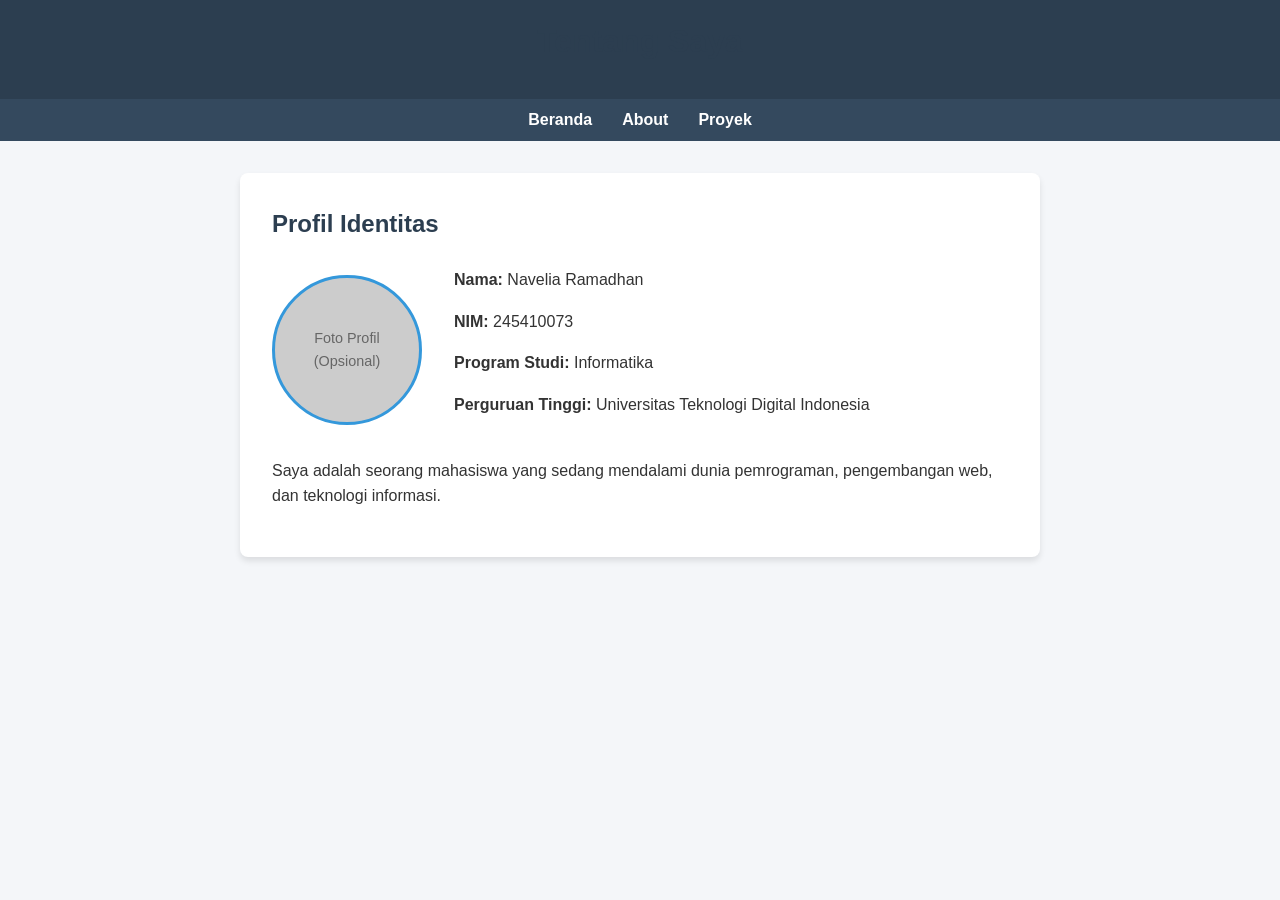
==== about.html @ 99c408e8 "Upload tugas web statis" ====
<!DOCTYPE html>
<html lang="id">
<head>
    <meta charset="UTF-8">
    <meta name="viewport" content="width=device-width, initial-scale=1.0">
    <title>About - Portofolio Saya</title>
    <link rel="stylesheet" href="style.css">
</head>
<body>
    <header>
        <h1>Tentang Saya</h1>
    </header>
    
    <nav>
        <ul>
            <li><a href="index.html">Beranda</a></li>
            <li><a href="about.html">About</a></li>
            <li><a href="projects.html">Proyek</a></li>
        </ul>
    </nav>

    <div class="container">
        <h2>Profil Identitas</h2>
        <div class="profile-card">
            <div class="profile-img">
                <span>Foto Profil<br>(Opsional)</span>
            </div>
            <div>
                <p><strong>Nama:</strong> Navelia Ramadhan</p>
                <p><strong>NIM:</strong> 245410073</p>
                <p><strong>Program Studi:</strong> Informatika</p>
                <p><strong>Perguruan Tinggi:</strong> Universitas Teknologi Digital Indonesia</p>
            </div>
        </div>
        <p style="margin-top: 1.5rem;">Saya adalah seorang mahasiswa yang sedang mendalami dunia pemrograman, pengembangan web, dan teknologi informasi.</p>
    </div>
</body>
</html>
---- style.css ----
/* style.css */
* {
    margin: 0;
    padding: 0;
    box-sizing: border-box;
}

body {
    font-family: 'Segoe UI', Tahoma, Geneva, Verdana, sans-serif;
    line-height: 1.6;
    background-color: #f4f6f9;
    color: #333;
}

header {
    background: #2c3e50;
    color: #fff;
    padding: 1rem 0;
    text-align: center;
}

nav ul {
    list-style: none;
    display: flex;
    justify-content: center;
    background: #34495e;
    padding: 0.5rem 0;
}

nav ul li {
    margin: 0 15px;
}

nav ul li a {
    color: #fff;
    text-decoration: none;
    font-weight: bold;
    transition: color 0.3s;
}

nav ul li a:hover {
    color: #3498db;
}

.container {
    max-width: 800px;
    margin: 2rem auto;
    background: #fff;
    padding: 2rem;
    border-radius: 8px;
    box-shadow: 0 4px 6px rgba(0, 0, 0, 0.1);
}

h1, h2 {
    color: #2c3e50;
    margin-bottom: 1rem;
}

p {
    margin-bottom: 1rem;
}

.profile-card {
    display: flex;
    align-items: center;
    gap: 2rem;
    margin-top: 1.5rem;
}

.profile-img {
    width: 150px;
    height: 150px;
    background-color: #ccc;
    border-radius: 50%;
    display: flex;
    align-items: center;
    justify-content: center;
    color: #666;
    font-size: 0.9rem;
    text-align: center;
    border: 3px solid #3498db;
}

footer {
    text-align: center;
    padding: 1rem;
    background: #2c3e50;
    color: #fff;
    position: fixed;
    bottom: 0;
    width: 100%;
}
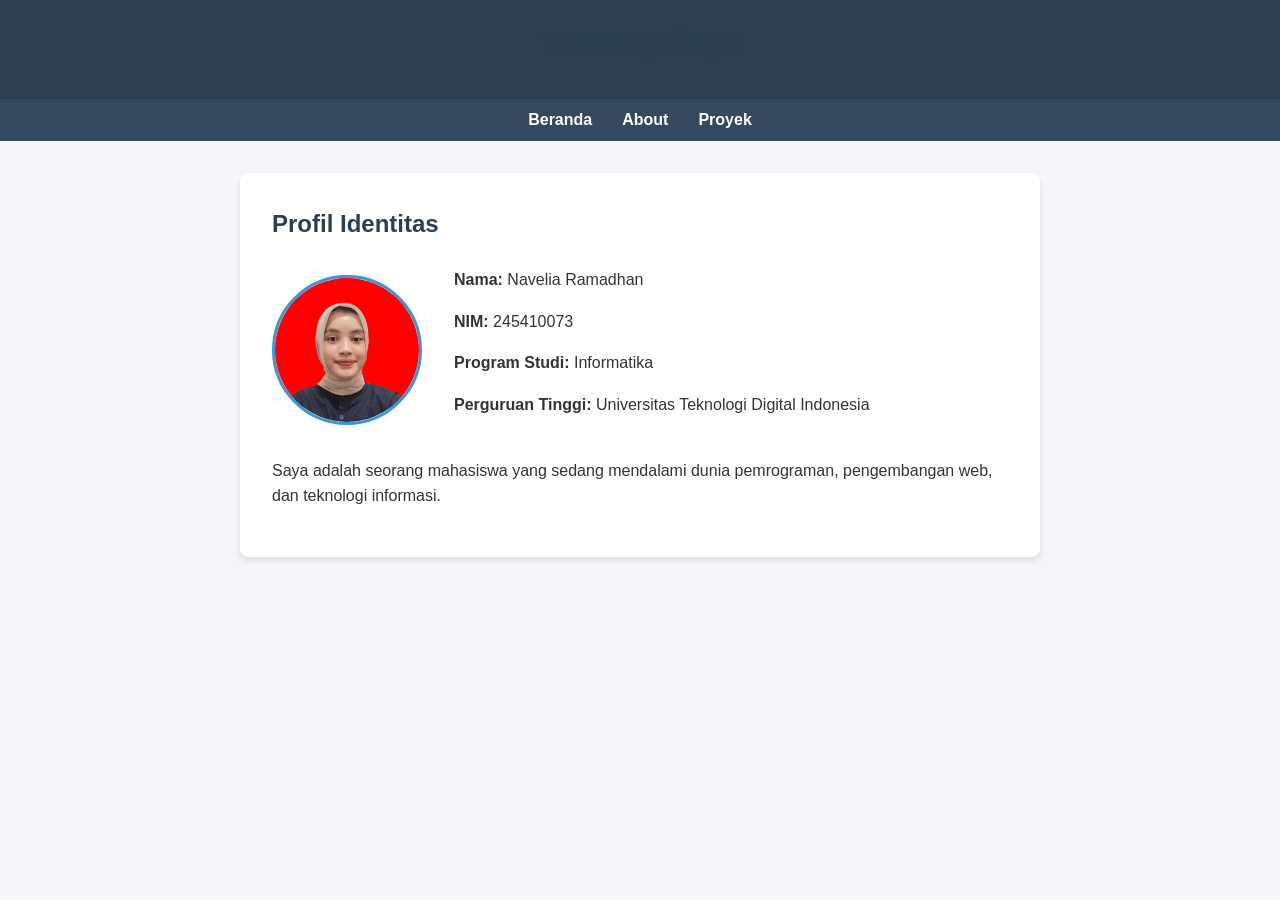
==== commit b3973626: "Final refresh update" ====
--- a/about.html
+++ b/about.html
@@ -22,9 +22,9 @@
     <div class="container">
         <h2>Profil Identitas</h2>
         <div class="profile-card">
-            <div class="profile-img">
-                <span>Foto Profil<br>(Opsional)</span>
-            </div>
+            <!-- Nama file disesuaikan menjadi foto.png -->
+            <img src="foto.png" alt="Foto Profil Navelia Ramadhan" class="profile-img">
+            
             <div>
                 <p><strong>Nama:</strong> Navelia Ramadhan</p>
                 <p><strong>NIM:</strong> 245410073</p>
--- a/style.css
+++ b/style.css
@@ -70,14 +70,8 @@
 .profile-img {
     width: 150px;
     height: 150px;
-    background-color: #ccc;
     border-radius: 50%;
-    display: flex;
-    align-items: center;
-    justify-content: center;
-    color: #666;
-    font-size: 0.9rem;
-    text-align: center;
+    object-fit: cover; /* Membuat foto menyesuaikan bentuk lingkaran tanpa distorsi */
     border: 3px solid #3498db;
 }
 
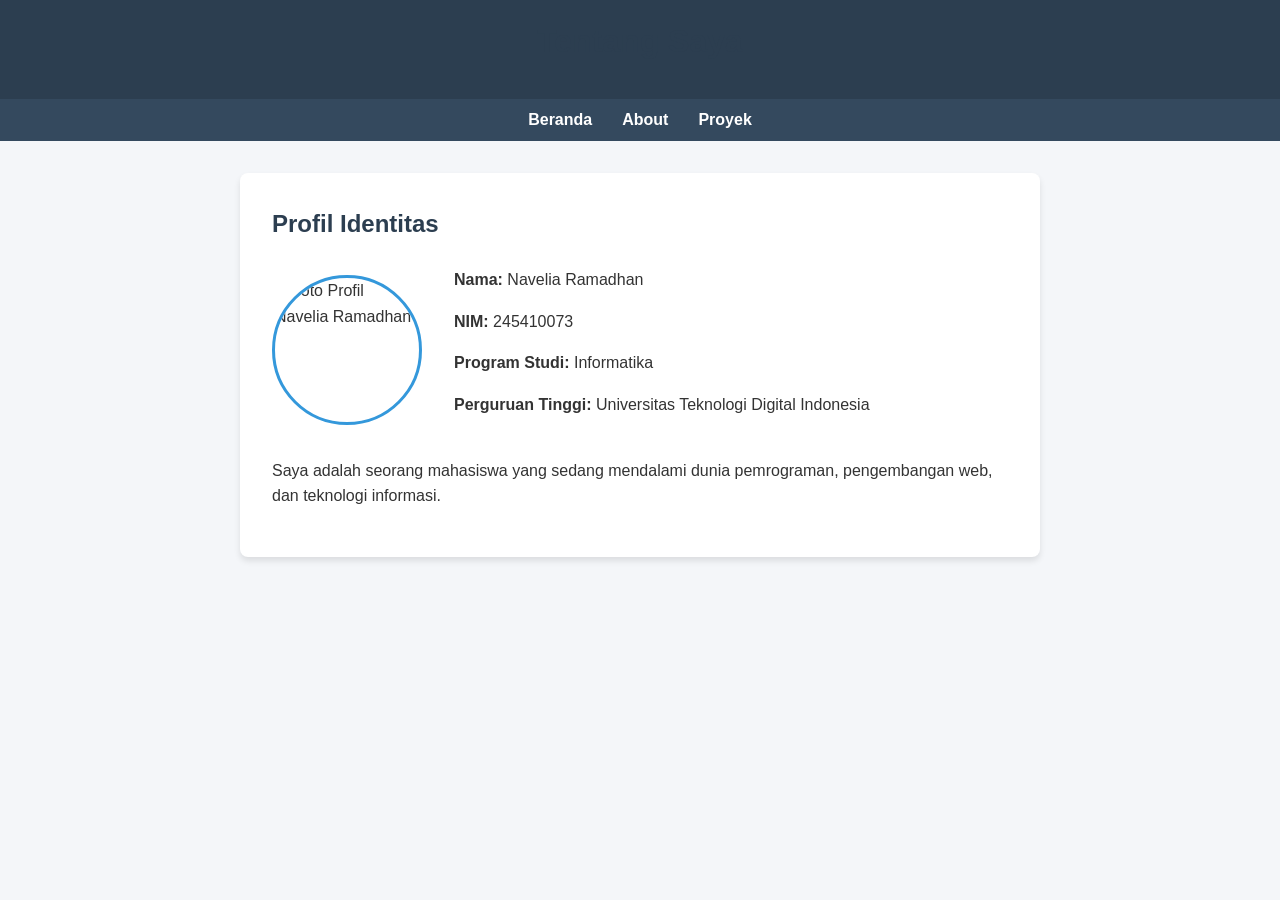
==== commit 76c11baf: "Update about.html dengan direct raw link foto" ====
--- a/about.html
+++ b/about.html
@@ -22,8 +22,8 @@
     <div class="container">
         <h2>Profil Identitas</h2>
         <div class="profile-card">
-            <!-- Nama file disesuaikan menjadi foto.png -->
-            <img src="foto.png" alt="Foto Profil Navelia Ramadhan" class="profile-img">
+            <!-- Menghubungkan langsung ke tautan raw file foto di GitHub -->
+            <img src="https://raw.githubusercontent.com/navel-vel0311/245410073-UpFiles/master/foto.png" alt="Foto Profil Navelia Ramadhan" class="profile-img">
             
             <div>
                 <p><strong>Nama:</strong> Navelia Ramadhan</p>
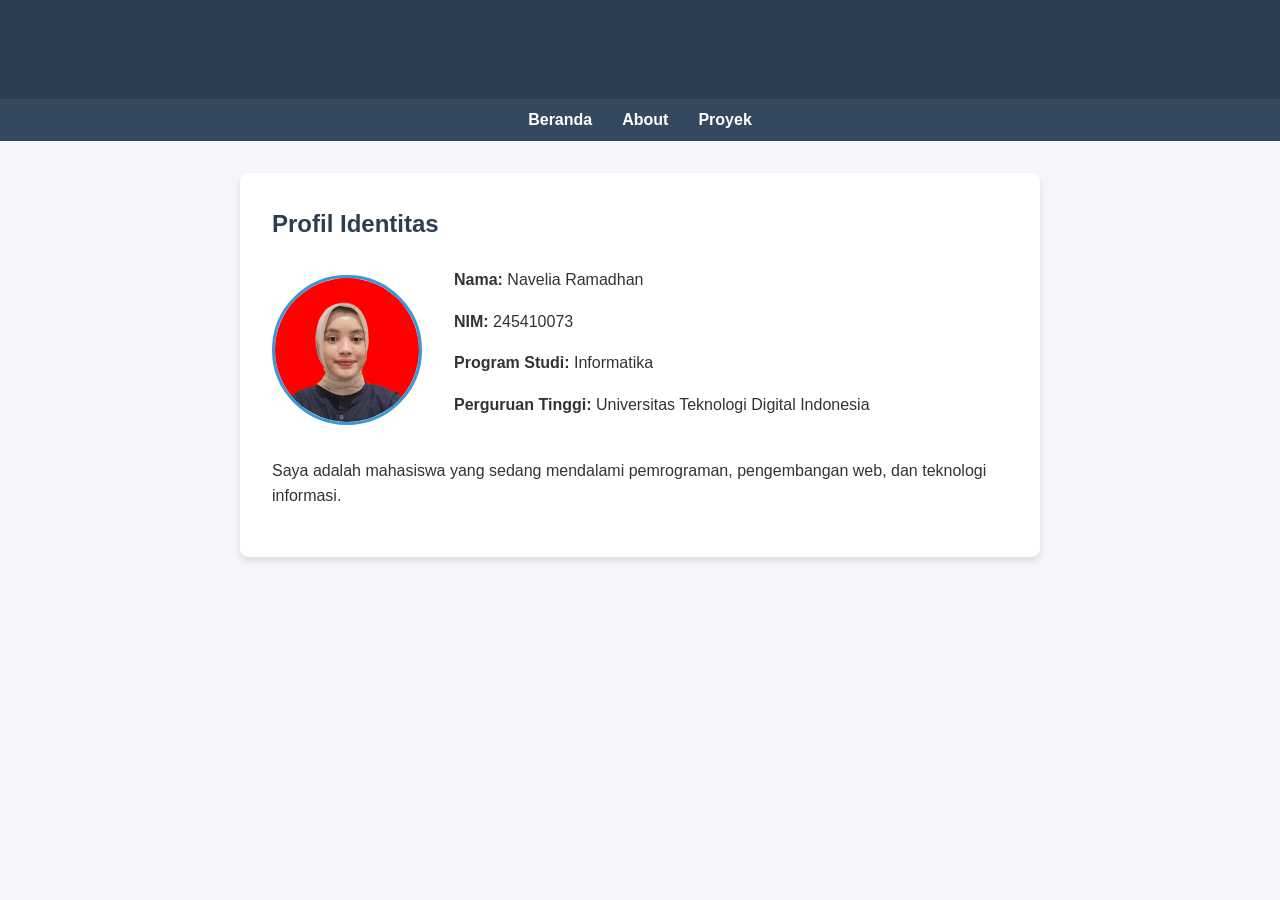
==== commit 62b6a4c6: "Upload foto.png yang bersih" ====
--- a/about.html
+++ b/about.html
@@ -22,8 +22,7 @@
     <div class="container">
         <h2>Profil Identitas</h2>
         <div class="profile-card">
-            <!-- Menghubungkan langsung ke tautan raw file foto di GitHub -->
-            <img src="https://raw.githubusercontent.com/navel-vel0311/245410073-UpFiles/master/foto.png" alt="Foto Profil Navelia Ramadhan" class="profile-img">
+            <img src="foto.png" alt="Foto Profil Navelia Ramadhan" class="profile-img">
             
             <div>
                 <p><strong>Nama:</strong> Navelia Ramadhan</p>
@@ -32,7 +31,7 @@
                 <p><strong>Perguruan Tinggi:</strong> Universitas Teknologi Digital Indonesia</p>
             </div>
         </div>
-        <p style="margin-top: 1.5rem;">Saya adalah seorang mahasiswa yang sedang mendalami dunia pemrograman, pengembangan web, dan teknologi informasi.</p>
+        <p style="margin-top: 1.5rem;">Saya adalah mahasiswa yang sedang mendalami pemrograman, pengembangan web, dan teknologi informasi.</p>
     </div>
 </body>
 </html>
